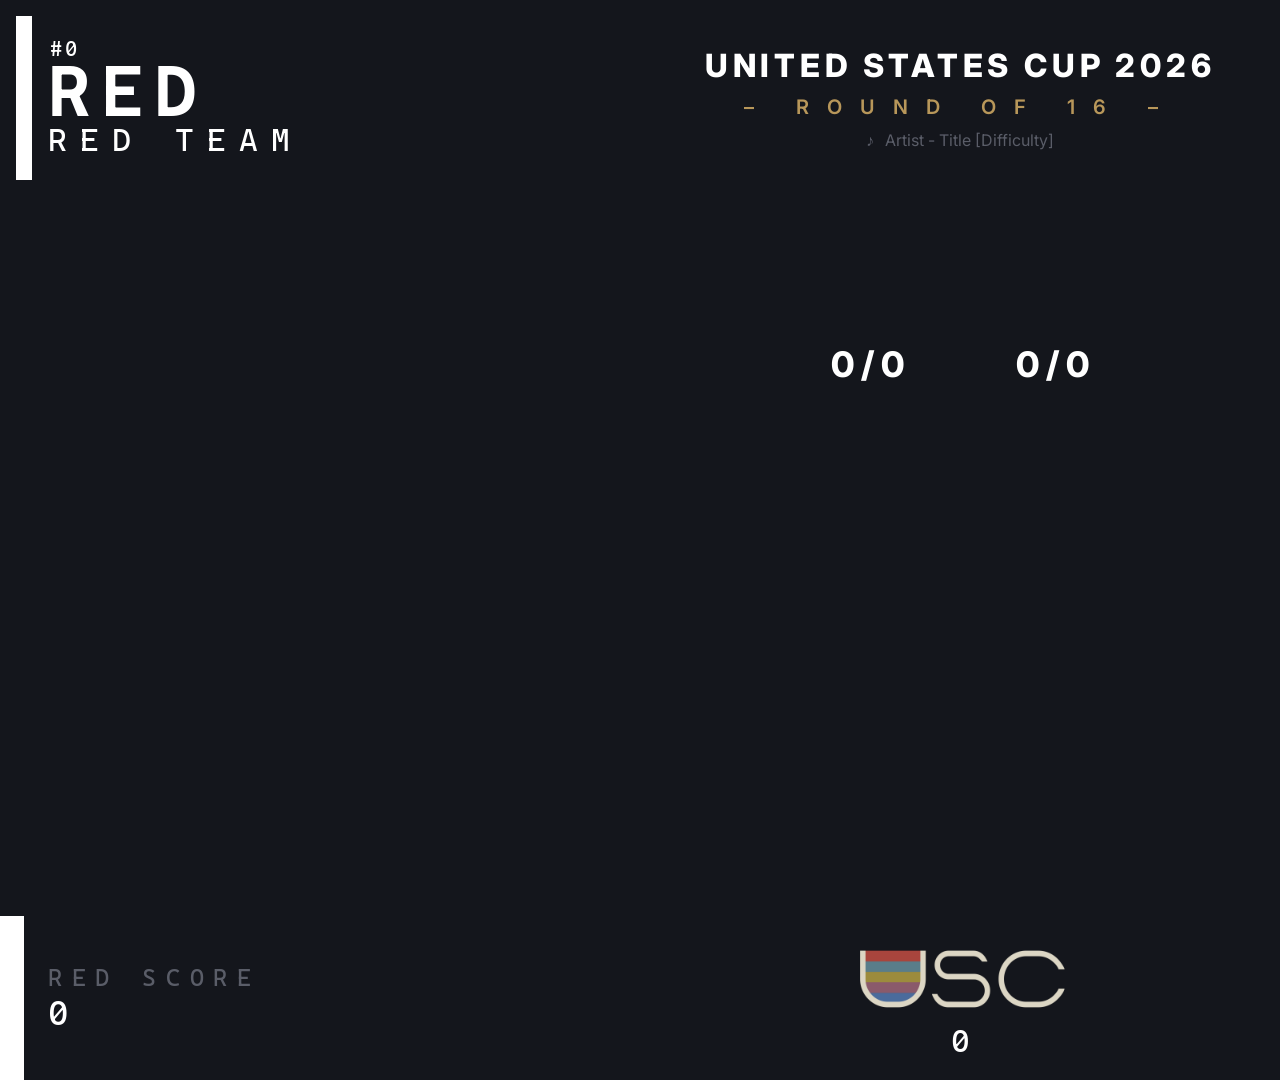
==== scenes/main/index.html @ 0fdf9c95 "Initial" ====
<!doctype html>
<html lang="en">
  <head>
    <meta charset="UTF-8" />
    <link rel="stylesheet" href="style.css" />
    <script src="../../_shared/deps/jquery.min.js"></script>
    <script src="../../_shared/deps/countUp.js"></script>
    <script src="../../_shared/deps/reconnecting-websocket.min.js"></script>
    <script src="../../_shared/utils.js"></script>
  </head>

  <body>
    <div class="main">
      <div class="header">
        <div class="header-team red">
          <div class="team-seed" id="red_seed">#0</div>
          <div class="team-code" id="red_code">RED</div>
          <div class="team-name" id="red_name">Red Team</div>
        </div>

        <div class="header-middle">
          <div class="tournament-name">UNITED STATES CUP 2026</div>
          <div class="stage-name" id="stage_name">ROUND OF 16</div>
          <div class="now-playing" id="now_playing">Artist - Title [Difficulty]</div>
        </div>

        <div class="header-team blue">
          <div class="team-seed" id="blue_seed">#0</div>
          <div class="team-code" id="blue_code">BLU</div>
          <div class="team-name" id="blue_name">Blue Team</div>
        </div>
      </div>

      <div class="gameplay-area">
        <div class="points-container" id="points_container">
          <div class="team-points-container red">
            <div class="team-points-title red"><span id="red_points_current">0</span><span>/</span><span id="red_points_max">0</span></div>
            <div class="team-points red" id="red_points"></div>
          </div>
          <div class="team-points-container blue">
            <div class="team-points-title blue"><span id="blue_points_current">0</span><span>/</span><span id="blue_points_max">0</span></div>
            <div class="team-points blue" id="blue_points"></div>
          </div>
        </div>
      </div>

      <div class="footer">
        <div class="team-score-container red" id="red_score_container">
          <div class="team-score-title" id="red_score_title">RED SCORE</div>
          <div class="team-score red" id="red_score">0</div>
        </div>

        <div class="footer-middle">
          <div class="logo"></div>
          <div class="score-diff-container" id="score_diff_container">
            <i class="score-indicator red">◀</i>
            <div class="score-diff" id="score_diff">0</div>
            <i class="score-indicator blue">▶</i>
          </div>
        </div>

        <div class="team-score-container blue" id="blue_score_container">
          <div class="team-score-title" id="blue_score_title">BLUE SCORE</div>
          <div class="team-score blue" id="blue_score">0</div>
        </div>
      </div>
    </div>
    <script src="index.js"></script>
  </body>
</html>
---- scenes/main/style.css ----
@import url('../../_shared/common.css');

:root {
  --point-size: 24px;
  font-size: 16px;

  --red: #ffffff;
  --blue: #ffffff;
}

body,
html {
  padding: 0;
  margin: 0;
  /* overflow-y: hidden; */
  font-family: 'Inter';
}

.main {
  position: relative;
  width: 1920px;
  height: 1080px;
  display: flex;
  flex-direction: column;
  overflow: hidden;
  z-index: 0;
  background-color: var(--background);
  color: var(--foreground);
}

.header {
  position: relative;
  width: 100%;
  height: 196px;
  display: flex;
  justify-content: space-between;
  align-items: center;
  z-index: 1;
}

/* ==================================== */

.header-team {
  height: fit-content;
  display: flex;
  flex: 1;
  height: calc(100% - 2 * 16px);
  flex-direction: column;
  justify-content: center;
  align-items: flex-start;
  font-family: 'Cascadia Mono';
  font-feature-settings: "ss19" on;
  text-transform: uppercase;
}

.header-team.red {
  align-items: flex-start;
  padding-left: 16px;
  margin-left: 16px;
  border-left: 16px solid var(--red);
}

.header-team.blue {
  align-items: flex-end;
  padding-right: 16px;
  margin-right: 16px;
  border-right: 16px solid var(--blue);
}

.team-seed {
  font-size: 1.3rem;
  letter-spacing: 0.15em;
  margin-right: -0.15em;
  margin-left: 0.1em;
}

.team-code {
  font-size: 4.5rem;
  font-weight: 700;
  letter-spacing: 0.15em;
  margin: -0.16em 0;
  margin-right: -0.15em;
}

.team-name {
  font-size: 2rem;
  letter-spacing: 0.4em;
  margin-right: -0.3em;
}

/* ==================================== */

.header-middle {
  display: flex;
  flex-direction: column;
  justify-content: center;
  align-items: center;
  gap: 0.6rem;
}

.tournament-name {
  font-size: 2rem;
  font-weight: 800;
  letter-spacing: 0.15em;
}

.stage-name {
  color: var(--accent);
  font-size: 1.25rem;
  text-transform: uppercase;
  letter-spacing: 0.9em;
  font-weight: 600;
}

.stage-name::before {
  content: '–';
  margin-right: 1.2em;
}

.stage-name::after {
  content: '–';
  margin-left: 1.2em;
}

.now-playing {
  margin-top: 0.1em;
  color: var(--foreground-darker);
}

.now-playing::before {
  content: '♪';
  margin-right: 0.7em;
}


/* ==================================== */

.gameplay-area {
  display: flex;
  width: 100%;
  height: 720px;
  justify-content: center;
  /* background-color: var(--background-lighter); */
}

.points-container {
  width: calc(1920px / 4);
  height: calc(720px / 2);
  display: flex;
  justify-content: space-evenly;
  align-items: center;
  transition: opacity 300ms ease;
}

.team-points-container {
  display: flex;
  flex-direction: column;
  justify-content: center;
  align-items: center;
  gap: 24px;
  font-size: 2.2rem;
  font-weight: 800;
}

.team-points-title {
  display: flex;
  gap: 0.2em;
}

.team-points {
  display: flex;
  flex-direction: column-reverse;
  gap: 6px;
}

.team-point {
  height: var(--point-size);
  width: calc(var(--point-size) * 5.6);
  border-radius: calc(var(--point-size) / 2);
  border: 1px solid var(--foreground);
}

.team-point.red {
  border-color: var(--red);
}

.team-point.blue {
  border-color: var(--blue);
}

.team-point.filled.red {
  background-color: var(--red);
}

.team-point.filled.blue {
  background-color: var(--blue);
}

/* ==================================== */

.footer {
  width: 100%;
  flex: 1;
  display: flex;
  justify-content: space-between;
  align-items: center;
  font-family: 'Cascadia Mono';
  font-feature-settings: "ss19" on;
  text-transform: uppercase;
}

.team-score-container {
  height: 100%;
  flex: 1;
  display: flex;
  flex-direction: column;
  justify-content: center;
  padding: 0 24px;
  transition: opacity 300ms ease;
}

.team-score-container.red {
  border-left: 24px solid var(--red);
}

.team-score-container.blue {
  border-right: 24px solid var(--blue);
  align-items: flex-end;
}

.team-score-title {
  font-size: 1.5rem;
  letter-spacing: 0.4em;
  color: var(--foreground-darker);
  margin-right: -0.4em;
}

.team-score {
  font-size: 2.2rem;
  letter-spacing: 0.4em;
  margin-right: -0.4em;
}

.footer-middle {
  display: flex;
  flex-direction: column;
  align-items: center;
  justify-content: center;
}

.logo {
  --initial-width: 2560px;
  --initial-height: 1440px;
  --scale: 0.1;

  width: calc(var(--initial-width) * var(--scale));
  height: calc(var(--initial-height) * var(--scale));
  margin: calc(var(--initial-height) * var(--scale) * -0.2) 0;

  background-image: url('../../_shared/assets/logo.png');
  background-position: center;
  background-size: contain;
  background-repeat: no-repeat;
}

.score-diff-container {
  font-size: 2rem;
  display: flex;
  align-items: center;
  justify-content: center;
  transition: opacity 300ms ease;
}

.score-diff-container i {
  padding: 0 0.6em;
  opacity: 0;
  transition: opacity 300ms ease;
}

.score-diff-container.red i.red {
  opacity: 1;
  color: var(--red);
}

.score-diff-container.blue i.blue {
  opacity: 1;
  color: var(--blue);
}
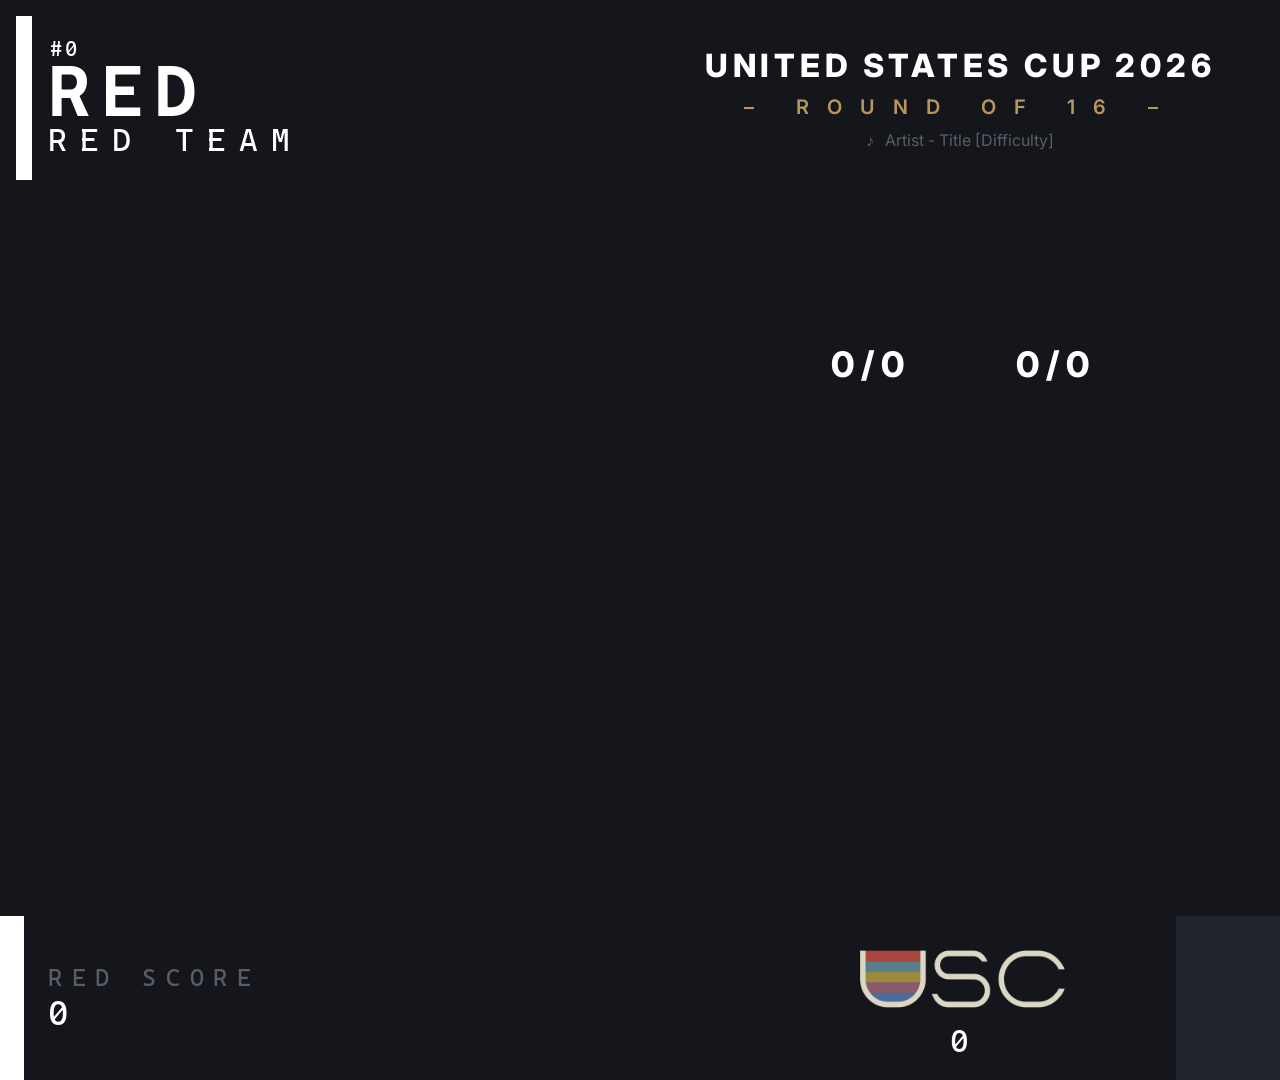
==== commit a82731df: "Add chat" ====
--- a/scenes/main/index.html
+++ b/scenes/main/index.html
@@ -63,6 +63,8 @@
           <div class="team-score-title" id="blue_score_title">BLUE SCORE</div>
           <div class="team-score blue" id="blue_score">0</div>
         </div>
+
+        <div class="chat-container" id="chat_container"><div class="chat" id="chat"></div></div>
       </div>
     </div>
     <script src="index.js"></script>
--- a/scenes/main/style.css
+++ b/scenes/main/style.css
@@ -49,7 +49,7 @@
   justify-content: center;
   align-items: flex-start;
   font-family: 'Cascadia Mono';
-  font-feature-settings: "ss19" on;
+  font-feature-settings: 'ss19' on;
   text-transform: uppercase;
 }
 
@@ -96,6 +96,7 @@
   justify-content: center;
   align-items: center;
   gap: 0.6rem;
+  max-width: 600px;
 }
 
 .tournament-name {
@@ -125,13 +126,13 @@
 .now-playing {
   margin-top: 0.1em;
   color: var(--foreground-darker);
+  text-align: center;
 }
 
 .now-playing::before {
   content: '♪';
   margin-right: 0.7em;
 }
-
 
 /* ==================================== */
 
@@ -178,6 +179,7 @@
   width: calc(var(--point-size) * 5.6);
   border-radius: calc(var(--point-size) / 2);
   border: 1px solid var(--foreground);
+  transition: all 300ms ease;
 }
 
 .team-point.red {
@@ -199,14 +201,14 @@
 /* ==================================== */
 
 .footer {
+  position: relative;
   width: 100%;
   flex: 1;
   display: flex;
   justify-content: space-between;
   align-items: center;
   font-family: 'Cascadia Mono';
-  font-feature-settings: "ss19" on;
-  text-transform: uppercase;
+  font-feature-settings: 'ss19' on;
 }
 
 .team-score-container {
@@ -217,6 +219,7 @@
   justify-content: center;
   padding: 0 24px;
   transition: opacity 300ms ease;
+  text-transform: uppercase;
 }
 
 .team-score-container.red {
@@ -237,8 +240,8 @@
 
 .team-score {
   font-size: 2.2rem;
-  letter-spacing: 0.4em;
-  margin-right: -0.4em;
+  letter-spacing: 0.2em;
+  margin-right: -0.2em;
 }
 
 .footer-middle {
@@ -265,6 +268,8 @@
 
 .score-diff-container {
   font-size: 2rem;
+  letter-spacing: 0.1em;
+  margin-right: -0.1em;
   display: flex;
   align-items: center;
   justify-content: center;
@@ -286,3 +291,54 @@
   opacity: 1;
   color: var(--blue);
 }
+
+.chat-container {
+  position: absolute;
+  right: 0;
+  padding: 12px 12px;
+  height: calc(100% - 2 * 12px);
+  width: 720px;
+  background-color: var(--background-lighter);
+  opacity: 1;
+  transition: opacity 300ms ease;
+  overflow: hidden;
+}
+
+.chat {
+  height: 100%;
+  overflow: hidden;
+  display: flex;
+  flex-direction: column-reverse;
+  gap: 1.8px;
+  font-size: 1rem;
+}
+
+.chat-message {
+  display: flex;
+  gap: 4px;
+}
+
+.chat-message:nth-of-type(n + 8) {
+  display: none;
+}
+
+.chat-name {
+  font-weight: 700;
+}
+
+.red > .chat-name {
+  color: var(--red);
+}
+
+.blue > .chat-name {
+  color: var(--blue);
+}
+
+.bot > .chat-body {
+  color: var(--accent);
+}
+
+.chat-name::after {
+  content: ':';
+  margin-right: 2px;
+}
